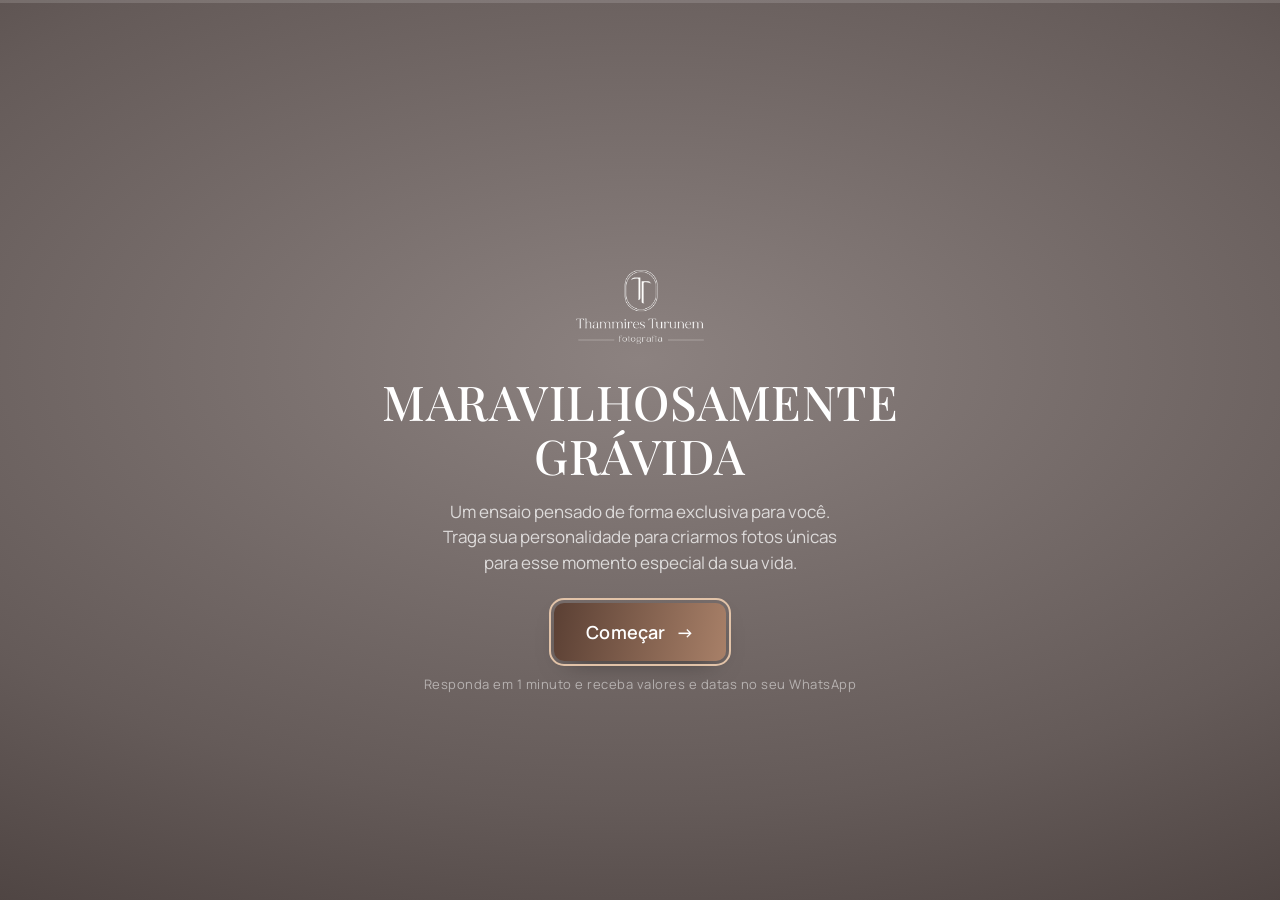
==== index.html @ eef32f4c "Formulário Maravilhosamente Grávida — prévia para a cliente Co-Authored-By: Claude Opus 5.5 <noreply" ====
<!doctype html>
<html lang="pt-BR">
<head>
  <meta charset="utf-8">
  <meta name="viewport" content="width=device-width, initial-scale=1, viewport-fit=cover">
  <meta name="theme-color" content="#3D3331">
  <title>Início</title>
  <link rel="preconnect" href="https://fonts.googleapis.com">
  <link rel="preconnect" href="https://fonts.gstatic.com" crossorigin>
  <link rel="stylesheet" href="assets/style.css">
</head>
<body class="home-page">
  <header class="hero" id="hero">
    <div class="hero-content">
      <div class="brand brand-hero" data-brand></div>
      <p class="hero-selo" id="h-selo"></p>
      <h1 class="hero-title" id="h-titulo" data-fit></h1>
      <p class="hero-text" id="h-chamada"></p>
      <a class="btn btn-primary hero-cta" id="h-cta" hidden></a>
      <a class="hero-link" id="h-wa" target="_blank" rel="noopener" data-wa="home-hero" hidden></a>
    </div>
  </header>

  <main class="home">
    <section class="about" id="about" hidden>
      <h2 class="about-title" id="a-titulo"></h2>
      <p class="about-text" id="a-texto"></p>
      <div id="a-galeria"></div>
    </section>
    <p class="sub" id="h-sub"></p>
    <nav class="paths" id="paths" aria-label="Escolha um caminho"></nav>
    <p class="home-foot" id="h-foot"></p>
  </main>

<p class="load-fail" id="load-fail" hidden>Não foi possível carregar os arquivos da pasta <b>assets/</b>. Confira se ela foi enviada junto com as páginas (assets/config.js, common.js, form.js e style.css) e abra a página em um navegador normal.</p>
  <script>setTimeout(function(){ if(!window.LP||!window.APP_CONFIG){ var e=document.getElementById('load-fail'); e.hidden=false; e.style.cssText='font:16px/1.5 system-ui,sans-serif;max-width:480px;margin:40px auto;padding:16px;border:1px solid #d33;border-radius:10px;color:#222;background:#fff'; } }, 1500);</script>
  <script src="assets/config.js"></script>
  <script>
    // Página inicial desligada (home.ativa = false): abre direto o formulário, mantendo as UTMs
    (function () {
      var C = window.APP_CONFIG || {}, H = C.home || {};
      var id = (C.ensaiosAtivos || [])[0], f = id && (C.formularios || {})[id];
      if (H.ativa === false && f) { document.documentElement.style.visibility = 'hidden'; location.replace(f.pagina + location.search); }
    })();
  </script>
  <script src="assets/common.js"></script>
  <script>
    (function () {
      var LP = window.LP, C = LP.config, H = C.home, el = LP.el;
      LP.boot();
      document.title = C.negocio.nome || H.selo || 'Início';

      function set(id, txt) { var n = document.getElementById(id); if (txt) n.textContent = txt; else n.hidden = true; }
      var qs = location.search; // mantém as UTMs do anúncio ao ir para o formulário
      var ativos = (C.ensaiosAtivos || []).filter(function (id) {
        if (!C.formularios[id]) console.warn('[Home] ensaio "' + id + '" não existe em formularios');
        return !!C.formularios[id];
      });
      var wa = LP.waLink(C.negocio.whatsapp, H.mensagemWhatsapp);

      /* ----- Abertura (hero) ----- */
      var hero = document.getElementById('hero');
      var fotosHero = (H.fotosHero || []).filter(Boolean).slice(0, 2);
      fotosHero.forEach(function (src, i) {
        var img = el('img', { class: 'hero-photo ' + (i === 0 ? 'hero-left' : 'hero-right'), src: src, alt: '', fetchpriority: i === 0 ? 'high' : null });
        img.addEventListener('error', function () { img.remove(); if (!hero.querySelector('.hero-photo')) hero.classList.remove('has-photo'); });
        hero.insertBefore(img, hero.firstChild);
      });
      if (fotosHero.length) {
        hero.classList.add('has-photo');
        // no celular a marca fica no topo, sobre a foto
        var top = el('div', { class: 'brand brand-hero brand-top', 'data-brand': true });
        hero.appendChild(top); LP.renderBrand(hero);
      }
      if (fotosHero.length === 1) hero.classList.add('one-photo');

      set('h-selo', H.selo);
      set('h-titulo', H.titulo);
      set('h-chamada', H.chamada || C.negocio.descricao);
      if (ativos.length) {
        var cta = document.getElementById('h-cta');
        cta.href = C.formularios[ativos[0]].pagina + qs;
        cta.hidden = false;
        cta.appendChild(document.createTextNode(H.botao || 'Quero meu ensaio'));
        cta.appendChild(el('span', { class: 'arrow', 'aria-hidden': 'true', text: '→' }));
      }
      if (wa && H.linkWhatsapp) {
        var hw = document.getElementById('h-wa');
        hw.href = wa; hw.textContent = H.linkWhatsapp; hw.hidden = false;
      }

      LP.fitText();

      /* ----- Apresentação: trecho + quadro de fotos ----- */
      var A = C.apresentacao || {};
      var g = LP.gallery(6);
      if (A.texto || g) {
        document.getElementById('about').hidden = false;
        set('a-titulo', A.titulo);
        set('a-texto', A.texto);
        if (g) document.getElementById('a-galeria').appendChild(g);
      }

      /* ----- Caminhos (cartões abaixo da abertura) ----- */
      if (H.mostrarOpcoes === false) { ativos = []; wa = ''; }
      set('h-sub', ativos.length || wa ? H.subtitulo : '');
      set('h-foot', C.negocio.nome ? '© ' + new Date().getFullYear() + ' ' + C.negocio.nome : '');
      var box = document.getElementById('paths');
      function card(o) {
        box.appendChild(el('a', {
          class: 'path' + (o.wa ? ' path-wa' : ''), href: o.href,
          target: o.wa ? '_blank' : null, rel: o.wa ? 'noopener' : null, 'data-wa': o.wa ? 'home' : null
        }, [
          o.etiqueta ? el('span', { class: 'path-tag', text: o.etiqueta }) : null,
          el('span', { class: 'path-title', text: o.titulo }),
          o.texto ? el('span', { class: 'path-text', text: o.texto }) : null,
          el('span', { class: 'path-go', 'aria-hidden': 'true', text: o.wa ? '↗' : '→' }),
          o.tempo ? el('span', { class: 'path-time', text: '⏱ ' + o.tempo }) : null
        ]));
      }
      ativos.forEach(function (id) {
        var f = C.formularios[id];
        card({ href: f.pagina + qs, etiqueta: f.card.etiqueta, titulo: f.card.titulo, texto: f.card.texto, tempo: f.card.tempo });
      });
      if (wa) card({ wa: true, href: wa, etiqueta: H.cardWhatsapp.etiqueta, titulo: H.cardWhatsapp.titulo, texto: H.cardWhatsapp.texto });
    })();
  </script>
</body>
</html>
---- assets/style.css ----
/* =====================================================================
   VISUAL — as cores e fontes vêm de config.js → tema.
   Os valores abaixo são só o padrão, caso o tema fique vazio.
   ===================================================================== */
:root {
  --bg-1: #8C8280;      /* fundo: centro */
  --bg-2: #3D3331;      /* fundo: bordas */
  --ink: #FFFFFF;       /* texto */
  --accent: #E2C3A8;    /* destaque: opção marcada, progresso, detalhes */
  --btn-1: #5B4034;     /* botão: início do degradê */
  --btn-2: #A88068;     /* botão: fim do degradê */
  --btn-ink: #FFFFFF;   /* texto do botão */
  --error: #FFB4A8;
  --display: "Playfair Display", Georgia, serif;
  --sans: "Manrope", system-ui, -apple-system, "Segoe UI", sans-serif;

  /* derivadas — não precisa mexer */
  --muted: color-mix(in srgb, var(--ink) 74%, transparent);
  --faint: color-mix(in srgb, var(--ink) 50%, transparent);
  --surface: color-mix(in srgb, var(--ink) 8%, transparent);
  --surface-2: color-mix(in srgb, var(--ink) 14%, transparent);
  --line: color-mix(in srgb, var(--ink) 26%, transparent);
  --accent-soft: color-mix(in srgb, var(--accent) 22%, transparent);
  --on-accent: var(--bg-2);
  --radius: 12px;
}

*, *::before, *::after { box-sizing: border-box; }
html { -webkit-text-size-adjust: 100%; background: var(--bg-2); }
body {
  margin: 0; min-height: 100dvh; color: var(--ink);
  font: 400 17px/1.5 var(--sans); -webkit-font-smoothing: antialiased;
  -webkit-tap-highlight-color: transparent;
}
body::before {
  content: ""; position: fixed; inset: 0; z-index: -1; pointer-events: none;
  background: radial-gradient(120% 90% at 50% 40%, var(--bg-1) 0%, color-mix(in srgb, var(--bg-1) 50%, var(--bg-2)) 55%, var(--bg-2) 100%);
}
button, input, textarea { font: inherit; color: inherit; }
a { color: inherit; }
:focus-visible { outline: 2px solid var(--accent); outline-offset: 3px; }

/* títulos em maiúsculas (tema.titulosMaiusculos) */
.caps .hero-title, .caps .hero-text, .caps .w-title, .caps .about-title { text-transform: uppercase; }

/* ---------- marca ---------- */
.brand { display: inline-flex; align-items: center; gap: 10px; font-weight: 600; font-size: 13px; letter-spacing: 3px; text-transform: uppercase; }
.brand[hidden] { display: none; }
.brand-logo { height: 44px; width: auto; max-width: 180px; object-fit: contain; }
.brand-mono {
  width: 42px; height: 42px; border-radius: 50%; display: grid; place-items: center; letter-spacing: 1px;
  background: transparent; color: var(--ink); border: 1px solid var(--line); font: 500 15px/1 var(--display);
}

/* ---------- botões ---------- */
.btn {
  display: inline-flex; align-items: center; justify-content: center; gap: 10px;
  min-height: 54px; padding: 0 28px; border-radius: 10px; border: 0; cursor: pointer;
  font-weight: 600; font-size: 17px; letter-spacing: .2px; text-decoration: none;
  transition: transform .15s, filter .2s, background .2s, opacity .2s;
}
.btn:active { transform: scale(.97); }
.btn-primary {
  color: var(--btn-ink); background: linear-gradient(100deg, var(--btn-1), var(--btn-2));
  box-shadow: 0 10px 28px -14px rgba(0, 0, 0, .6);
}
.btn-primary:hover { filter: brightness(1.08); }

/* brilho branco passando dentro do botão (tema.brilhoBotao) */
.btn-primary, .btn-wa { position: relative; overflow: hidden; isolation: isolate; }
.shine .btn-primary::after, .shine .btn-wa::after {
  content: ""; position: absolute; top: -10%; left: -70%; width: 50%; height: 120%; z-index: 1; pointer-events: none;
  background: linear-gradient(100deg, transparent 0%, rgba(255, 255, 255, .2) 30%, rgba(255, 255, 255, .75) 50%, rgba(255, 255, 255, .2) 70%, transparent 100%);
  transform: skewX(-20deg); animation: brilho 3.2s ease-in-out infinite;
}
@keyframes brilho { 0% { left: -70%; } 45%, 100% { left: 135%; } }
@media (prefers-reduced-motion: reduce) { .shine .btn-primary::after, .shine .btn-wa::after { animation: none; display: none; } }
.btn-ghost { background: transparent; color: var(--muted); padding: 0 12px; }
.btn-ghost:hover { color: var(--ink); }
.btn-lg { min-height: 58px; padding: 0 32px; font-size: 18px; }
.btn .arrow { transition: transform .2s; }
.btn:hover .arrow { transform: translateX(3px); }
.btn-wa { background: #1FA855; color: #fff; box-shadow: 0 10px 28px -14px rgba(0, 0, 0, .6); }
.btn-wa:hover { background: #178D46; }

/* =====================================================================
   PÁGINA INICIAL
   ===================================================================== */
.home { max-width: 560px; margin: 0 auto; padding: 40px 16px 48px; }
.home .sub { font: 500 20px/1.3 var(--display); margin: 32px 0 14px; }

.paths { display: grid; gap: 12px; }
.path {
  display: grid; grid-template-columns: 1fr auto; gap: 4px 16px; align-items: center;
  padding: 20px; border-radius: var(--radius); background: var(--surface); border: 1px solid var(--line);
  text-decoration: none; transition: border-color .2s, transform .15s, background .2s;
}
.path:hover { border-color: var(--accent); background: var(--surface-2); }
.path:active { transform: scale(.985); }
.path-tag { grid-column: 1; font-size: 11px; font-weight: 700; text-transform: uppercase; letter-spacing: 1.6px; color: var(--accent); }
.path-title { grid-column: 1; font: 500 20px/1.25 var(--display); }
.path-text { grid-column: 1; color: var(--muted); font-size: 15px; margin-top: 2px; }
.path-go {
  grid-column: 2; grid-row: 1 / span 3; width: 44px; height: 44px; border-radius: 50%;
  display: grid; place-items: center; background: var(--accent-soft); color: var(--accent); font-weight: 700;
}
.path-time { grid-column: 1; margin-top: 6px; font-size: 13px; color: var(--faint); font-weight: 600; }
.path-wa .path-go { background: #25D36626; color: #6EE7A0; }
.home-foot { margin-top: 36px; color: var(--faint); font-size: 13px; text-align: center; }

/* ---------- abertura (hero) ---------- */
.hero {
  position: relative; overflow: hidden; isolation: isolate; text-align: center;
  min-height: 92svh; display: flex; align-items: center; justify-content: center;
}
.hero-content { position: relative; z-index: 2; width: 100%; max-width: 640px; padding: 48px 20px 56px; }
.hero-photo { position: absolute; z-index: 1; object-fit: cover; pointer-events: none; }
.brand-hero:not([hidden]) { display: flex; flex-direction: column; justify-content: center; margin: 0 auto 22px; gap: 10px; width: fit-content; }
.brand-hero .brand-logo { height: 64px; max-width: 220px; }
.brand-hero .brand-mono { width: 52px; height: 52px; font-size: 18px; }
.brand-hero .brand-name { font-weight: 500; letter-spacing: 4px; opacity: .9; }
.hero-selo { margin: 0 0 14px; font-size: 12px; font-weight: 700; letter-spacing: 3px; text-transform: uppercase; color: var(--accent); }
.hero-title, .w-title { overflow-wrap: normal; word-break: normal; hyphens: manual; }
.hero-title {
  font: 500 clamp(32px, 9vw, 64px)/1.08 var(--display); letter-spacing: .5px;
  margin: 0 0 18px; text-wrap: balance; text-shadow: 0 2px 24px rgba(0, 0, 0, .18);
}
.hero-text {
  font: 400 clamp(16px, 4.2vw, 21px)/1.45 var(--display); letter-spacing: .6px;
  margin: 0 auto 30px; max-width: 30ch; opacity: .95; text-wrap: balance;
}
.hero-cta { min-height: 58px; padding: 0 32px; }
.hero-link { display: block; width: fit-content; margin: 18px auto 0; font-size: 15px; color: var(--muted); text-underline-offset: 4px; }
.hero-link:hover { color: var(--ink); }

/* celular: a 1ª foto ocupa o topo e se dissolve no fundo */
.hero.has-photo { align-items: flex-end; }
.hero.has-photo .hero-content { padding-top: 30svh; padding-bottom: 32px; }
.hero.has-photo .hero-content .brand-hero { display: none; }
.hero.has-photo .hero-title { font-size: clamp(28px, 7.6vw, 64px); margin-bottom: 12px; }
.hero.has-photo .hero-text { font-size: clamp(15px, 3.8vw, 21px); margin-bottom: 22px; }
.brand-top { position: absolute; z-index: 2; top: 18px; left: 0; right: 0; text-shadow: 0 1px 12px rgba(0, 0, 0, .35); }
.brand-top .brand-logo { height: 48px; }
.brand-top .brand-mono { width: 42px; height: 42px; font-size: 15px; }
.hero-left {
  inset: 0 0 auto 0; width: 100%; height: 60svh; object-position: center 20%;
  -webkit-mask-image: linear-gradient(to bottom, #000 55%, transparent 100%); mask-image: linear-gradient(to bottom, #000 55%, transparent 100%);
}
.hero.has-photo .hero-content::before {
  content: ""; position: absolute; inset: -40px 0 0; z-index: -1;
  background: linear-gradient(to bottom, transparent, color-mix(in srgb, var(--bg-2) 60%, transparent) 25%, color-mix(in srgb, var(--bg-2) 60%, transparent) 70%, transparent);
}
.hero-right { display: none; }

/* computador: fotos nas laterais, texto no centro */
@media (min-width: 900px) {
  .hero, .hero.has-photo { min-height: 100svh; align-items: center; }
  .hero.has-photo .hero-content { padding-top: 48px; padding-bottom: 56px; }
  .hero.has-photo .hero-content .brand-hero { display: flex; }
  .brand-top { display: none !important; }
  .hero.has-photo .hero-content::before { display: none; }
  .hero-left, .hero-right { display: block; top: 0; bottom: 0; height: 100%; width: 34%; object-position: center top; }
  .hero-left { left: 0; right: auto; -webkit-mask-image: linear-gradient(to right, #000 55%, transparent); mask-image: linear-gradient(to right, #000 55%, transparent); }
  .hero-right { right: 0; -webkit-mask-image: linear-gradient(to left, #000 55%, transparent); mask-image: linear-gradient(to left, #000 55%, transparent); }
  .hero.one-photo .hero-left { width: 42%; }
  .hero.one-photo .hero-content { margin-left: 34%; }
}

/* logo em imagem: tamanhos por lugar */
.brand-hero .brand-logo { height: 96px; max-width: 240px; }
.brand-top .brand-logo { height: 76px; max-width: 200px; }
.step-welcome .brand-logo { height: 84px; max-width: 220px; }

/* ---------- apresentação e quadro de fotos ---------- */
.about { margin: 0 0 8px; }
.about-title { font: 500 22px/1.3 var(--display); letter-spacing: .6px; margin: 0 0 10px; }
.about-text { color: var(--muted); margin: 0 0 18px; }
.gallery { display: grid; gap: 6px; grid-template-columns: repeat(3, 1fr); }
.gallery.n1 { grid-template-columns: 1fr; }
.gallery.n2, .gallery.n4 { grid-template-columns: repeat(2, 1fr); }
.gallery.n5 .g-item:first-child { grid-row: span 2; }
.g-item {
  display: block; padding: 0; border: 0; border-radius: 8px; overflow: hidden; cursor: zoom-in;
  aspect-ratio: 3 / 4; background: var(--surface);
}
.gallery.n1 .g-item { aspect-ratio: 4 / 5; }
.gallery.n5 .g-item:first-child { aspect-ratio: auto; }
.g-item img { width: 100%; height: 100%; object-fit: cover; display: block; transition: transform .4s; }
.g-item:hover img { transform: scale(1.04); }
.gallery-strip { margin: 0 auto 26px; max-width: 360px; width: 100%; }

.lightbox {
  position: fixed; inset: 0; z-index: 50; background: rgba(12, 11, 10, .94);
  display: grid; place-items: center; padding: 56px 12px; animation: fade .2s ease;
}
.lightbox img { max-width: 100%; max-height: 100%; object-fit: contain; border-radius: 6px; }
.lb-close, .lb-nav {
  position: absolute; border: 0; background: rgba(255, 255, 255, .12); color: #fff; cursor: pointer;
  width: 44px; height: 44px; border-radius: 50%; font-size: 28px; line-height: 1; display: grid; place-items: center;
}
.lb-close { top: 10px; right: 10px; }
.lb-nav { top: 50%; transform: translateY(-50%); }
.lb-prev { left: 8px; } .lb-next { right: 8px; }
@keyframes fade { from { opacity: 0; } }

/* =====================================================================
   FORMULÁRIO
   ===================================================================== */
.form-page { display: flex; flex-direction: column; min-height: 100dvh; overflow-x: hidden; }

.progress { position: fixed; inset: 0 0 auto 0; height: 3px; background: var(--surface-2); z-index: 10; }
.progress-bar { height: 100%; width: 0; background: var(--accent); transition: width .5s cubic-bezier(.2, .8, .2, 1); }

.topbar {
  position: fixed; top: 3px; left: 0; right: 0; z-index: 9; height: 52px;
  display: flex; align-items: center; justify-content: space-between; padding: 0 8px 0 4px;
  background: color-mix(in srgb, var(--bg-2) 30%, transparent);
  -webkit-backdrop-filter: blur(10px); backdrop-filter: blur(10px); transition: opacity .3s;
}
.topbar.is-hidden { opacity: 0; pointer-events: none; }
.back {
  width: 44px; height: 44px; border: 0; background: none; border-radius: 50%; cursor: pointer;
  font-size: 22px; color: var(--muted); display: grid; place-items: center;
}
.back:hover { color: var(--ink); background: var(--surface); }
.progress-text { font-size: 12px; font-weight: 700; letter-spacing: 1px; color: var(--muted); padding-right: 8px; font-variant-numeric: tabular-nums; }

#stage { flex: 1; display: flex; position: relative; }
.step {
  width: 100%; max-width: 600px; margin: 0 auto; padding: 88px 20px 40px;
  display: flex; flex-direction: column; justify-content: center; min-height: 100dvh;
  transition: opacity .32s ease, transform .42s cubic-bezier(.2, .8, .2, 1);
}
.step.enter { opacity: 0; transform: translateY(28px); }
.step.enter-back { opacity: 0; transform: translateY(-28px); }
.step.leave { opacity: 0; transform: translateY(-28px); transition-duration: .22s; }
.step.leave-back { opacity: 0; transform: translateY(28px); transition-duration: .22s; }
@media (prefers-reduced-motion: reduce) { .step, .progress-bar { transition: none !important; } }

.q-num { margin: 0 0 10px; font-size: 12px; font-weight: 700; letter-spacing: 2px; text-transform: uppercase; color: var(--accent); }
.q-title { font: 500 clamp(25px, 6.6vw, 36px)/1.22 var(--display); margin: 0 0 8px; text-wrap: balance; }
.q-help { color: var(--muted); margin: 0 0 4px; font-size: 16px; }
.q-body { margin-top: 24px; }

.field {
  width: 100%; border: 0; border-bottom: 1.5px solid var(--line); background: transparent; color: var(--ink);
  padding: 10px 2px; font-size: 22px; border-radius: 0; outline: none; transition: border-color .2s;
  caret-color: var(--accent);
}
.field:focus { border-color: var(--accent); }
.field::placeholder { color: var(--faint); }
textarea.field { resize: none; line-height: 1.4; min-height: 96px; font-size: 19px; }

.options { display: grid; gap: 10px; }
.option {
  display: flex; align-items: center; gap: 14px; width: 100%; min-height: 58px; padding: 12px 16px;
  text-align: left; background: var(--surface); border: 1px solid var(--line); border-radius: var(--radius);
  cursor: pointer; font-size: 17px; font-weight: 500; transition: border-color .15s, background .15s, transform .12s;
}
.option:hover { border-color: color-mix(in srgb, var(--accent) 60%, var(--line)); background: var(--surface-2); }
.option:active { transform: scale(.985); }
.option .key {
  flex: none; width: 28px; height: 28px; border-radius: 7px; display: grid; place-items: center;
  font-size: 12px; font-weight: 700; border: 1px solid var(--line); color: var(--muted);
}
.option .label { flex: 1; }
.option .check { flex: none; width: 22px; height: 22px; border-radius: 50%; border: 1px solid var(--line); position: relative; }
.option[role="checkbox"] .check { border-radius: 6px; }
.option.is-on { border-color: var(--accent); background: var(--accent-soft); }
.option.is-on .key { background: var(--accent); border-color: var(--accent); color: var(--on-accent); }
.option.is-on .check { background: var(--accent); border-color: var(--accent); }
.option.is-on .check::after {
  content: ""; position: absolute; left: 7px; top: 3px; width: 5px; height: 10px;
  border: solid var(--on-accent); border-width: 0 2px 2px 0; transform: rotate(45deg);
}
.option.pulse { animation: pulse .34s ease; }
@keyframes pulse { 40% { transform: scale(.98); } }

.actions { display: flex; align-items: center; flex-wrap: wrap; gap: 10px 14px; margin-top: 28px; }
.hint { font-size: 13px; color: var(--faint); }
.error { min-height: 22px; margin: 12px 0 0; color: var(--error); font-size: 15px; font-weight: 600; }
.shake { animation: shake .35s ease; }
@keyframes shake { 20%, 60% { transform: translateX(-6px); } 40%, 80% { transform: translateX(6px); } }

/* boas-vindas e final: centralizados, como a abertura */
.step-welcome, .step-final { text-align: center; align-items: center; }
.step-welcome .brand:not([hidden]) { display: flex; flex-direction: column; gap: 10px; margin-bottom: 26px; }
.step-welcome .actions, .step-final .actions { justify-content: center; }
.w-title { font: 500 clamp(28px, 7.8vw, 48px)/1.12 var(--display); letter-spacing: .5px; margin: 0 0 16px; text-wrap: balance; }
.w-text { color: var(--muted); margin: 0 auto; max-width: 42ch; }
.w-time { margin: 14px 0 0; font-size: 13px; letter-spacing: .5px; color: var(--faint); }
.step-final .w-text { margin-bottom: 28px; }
.step-final .btn-ghost { margin-top: 10px; }
.done-mark {
  width: 76px; height: 76px; border-radius: 50%; margin-bottom: 24px; position: relative;
  border: 1px solid var(--accent); background: var(--accent-soft); animation: pop .5s cubic-bezier(.2, 1.4, .4, 1);
}
.done-mark::after {
  content: ""; position: absolute; left: 29px; top: 17px; width: 14px; height: 28px;
  border: solid var(--accent); border-width: 0 3px 3px 0; transform: rotate(45deg);
}
@keyframes pop { from { transform: scale(.4); opacity: 0; } }

/* ---------- vitrine (carrossel no meio do formulário) ---------- */
.step-galeria { text-align: center; align-items: center; }
.step-galeria .q-title { margin-bottom: 6px; }
.coverflow {
  position: relative; margin: 22px auto 0; touch-action: pan-y; user-select: none;
  width: min(100%, 480px, calc(58svh * 1.29)); aspect-ratio: 1.29;
}
.cf-slide {
  position: absolute; top: 0; left: 50%; width: 62%; aspect-ratio: 4 / 5; cursor: pointer;
  border-radius: 14px; overflow: hidden; background: var(--surface);
  transform: translateX(-50%) scale(1); opacity: 1; z-index: 3;
  box-shadow: 0 22px 44px -22px rgba(0, 0, 0, .75);
  transition: transform .7s cubic-bezier(.22, .8, .24, 1), opacity .7s ease, filter .7s ease;
}
.cf-slide img { width: 100%; height: 100%; object-fit: cover; display: block; pointer-events: none; -webkit-user-drag: none; }
.cf-slide.is-left  { transform: translateX(-112%) scale(.78); opacity: .75; filter: brightness(.55) saturate(.85); z-index: 2; }
.cf-slide.is-right { transform: translateX(12%) scale(.78);   opacity: .75; filter: brightness(.55) saturate(.85); z-index: 2; }
.cf-slide.is-hidden-left  { transform: translateX(-150%) scale(.6); opacity: 0; z-index: 1; pointer-events: none; }
.cf-slide.is-hidden-right { transform: translateX(50%) scale(.6);   opacity: 0; z-index: 1; pointer-events: none; }
.cf-slide.is-center { cursor: grab; }
@media (prefers-reduced-motion: reduce) { .cf-slide { transition: opacity .3s; } }
.car-dots { display: flex; justify-content: center; gap: 8px; margin-top: 16px; }
.car-dots button {
  width: 7px; height: 7px; padding: 0; border: 0; border-radius: 99px; cursor: pointer;
  background: var(--line); transition: width .3s, background .3s;
}
.car-dots button.on { width: 22px; background: var(--accent); }
.step-galeria .actions { justify-content: center; margin-top: 22px; }

/* ---------- abertura do formulário com fotos nas laterais (capa) ---------- */
.step.welcome-cover { max-width: none; padding: 0; position: relative; overflow: hidden; justify-content: flex-end; }
.wc-photo { position: absolute; top: 0; z-index: 0; object-fit: cover; object-position: center top; pointer-events: none; }
.wc-content { position: relative; z-index: 1; width: 100%; max-width: 600px; margin: 0 auto; padding: 0 20px 36px; display: flex; flex-direction: column; align-items: center; }
/* celular: as duas fotos no alto, cada uma de um lado, dissolvendo no centro e embaixo */
.wc-left, .wc-right {
  width: 51%; height: 62svh; object-position: center top;
  -webkit-mask-image: var(--wc-mask-x), linear-gradient(to bottom, #000 55%, transparent 100%);
  mask-image: var(--wc-mask-x), linear-gradient(to bottom, #000 55%, transparent 100%);
  -webkit-mask-composite: source-in; mask-composite: intersect;
}
.wc-left { left: 0; --wc-mask-x: linear-gradient(to right, #000 70%, transparent 100%); }
.wc-right { right: 0; --wc-mask-x: linear-gradient(to left, #000 70%, transparent 100%); }
.wc-mirror { transform: scaleX(-1); --wc-mask-x: linear-gradient(to right, #000 70%, transparent 100%); }
.welcome-cover .wc-content { padding-top: 40svh; }
.welcome-cover .wc-content::before {
  content: ""; position: absolute; inset: -60px 0 0; z-index: -1; pointer-events: none;
  background: linear-gradient(to bottom, transparent, color-mix(in srgb, var(--bg-2) 45%, transparent) 30%, color-mix(in srgb, var(--bg-2) 45%, transparent) 75%, transparent);
}
.welcome-cover .brand:not([hidden]) { margin-bottom: 18px; }
.welcome-cover .w-title { text-shadow: 0 2px 24px rgba(0, 0, 0, .25); }
/* computador: fotos de altura inteira nas laterais, texto no centro */
@media (min-width: 900px) {
  .step.welcome-cover { justify-content: center; }
  /* a foto inteira aparece (altura da tela, largura proporcional), presa embaixo nos cantos,
     com degradê para o centro e um leve degradê no topo — como uma capa */
  .wc-left, .wc-right {
    top: auto; bottom: 0; height: 100%; width: auto; max-width: 40%;
    object-fit: cover; object-position: center top;
    -webkit-mask-image: var(--wc-mask-x), linear-gradient(to bottom, transparent 0, #000 14%);
    mask-image: var(--wc-mask-x), linear-gradient(to bottom, transparent 0, #000 14%);
  }
  .wc-left { --wc-mask-x: linear-gradient(to right, #000 62%, transparent 100%); }
  .wc-right { --wc-mask-x: linear-gradient(to left, #000 62%, transparent 100%); }
  .wc-mirror { --wc-mask-x: linear-gradient(to right, #000 62%, transparent 100%); }
  .welcome-cover .wc-content { padding: 48px 20px; }
  .welcome-cover .wc-content::before { display: none; }
}

@media (min-width: 720px) {
  .step { padding-top: 100px; }
  .home { padding-top: 56px; }
}
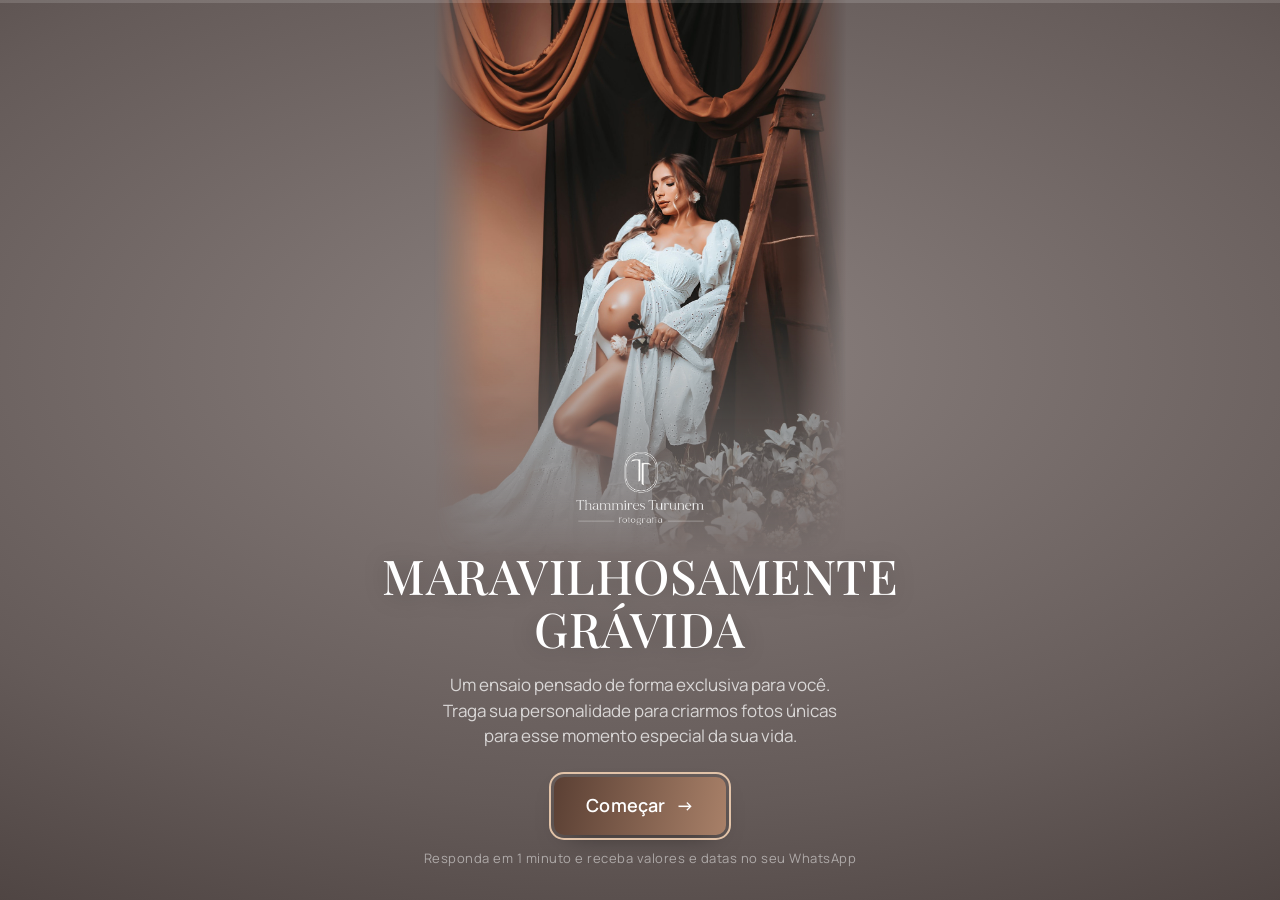
==== commit f725fd71: "Força o navegador a baixar a versão nova dos arquivos Co-Authored-By: Claude Opus 5.5 <noreply@anthr" ====
--- a/index.html
+++ b/index.html
@@ -7,7 +7,7 @@
   <title>Início</title>
   <link rel="preconnect" href="https://fonts.googleapis.com">
   <link rel="preconnect" href="https://fonts.gstatic.com" crossorigin>
-  <link rel="stylesheet" href="assets/style.css">
+  <link rel="stylesheet" href="assets/style.css?v=202609251041">
 </head>
 <body class="home-page">
   <header class="hero" id="hero">
@@ -34,7 +34,7 @@
 
 <p class="load-fail" id="load-fail" hidden>Não foi possível carregar os arquivos da pasta <b>assets/</b>. Confira se ela foi enviada junto com as páginas (assets/config.js, common.js, form.js e style.css) e abra a página em um navegador normal.</p>
   <script>setTimeout(function(){ if(!window.LP||!window.APP_CONFIG){ var e=document.getElementById('load-fail'); e.hidden=false; e.style.cssText='font:16px/1.5 system-ui,sans-serif;max-width:480px;margin:40px auto;padding:16px;border:1px solid #d33;border-radius:10px;color:#222;background:#fff'; } }, 1500);</script>
-  <script src="assets/config.js"></script>
+  <script src="assets/config.js?v=202609251041"></script>
   <script>
     // Página inicial desligada (home.ativa = false): abre direto o formulário, mantendo as UTMs
     (function () {
@@ -43,7 +43,7 @@
       if (H.ativa === false && f) { document.documentElement.style.visibility = 'hidden'; location.replace(f.pagina + location.search); }
     })();
   </script>
-  <script src="assets/common.js"></script>
+  <script src="assets/common.js?v=202609251041"></script>
   <script>
     (function () {
       var LP = window.LP, C = LP.config, H = C.home, el = LP.el;
--- a/assets/style.css
+++ b/assets/style.css
@@ -369,6 +369,24 @@
   .welcome-cover .wc-content::before { display: none; }
 }
 
+/* ---------- abertura com UMA foto centralizada no topo (boasVindas.fotoCentral) ---------- */
+.wc-center {
+  left: 50%; transform: translateX(-50%); width: 100%; max-width: 560px; height: 60svh; object-position: center 25%;
+  -webkit-mask-image: linear-gradient(to bottom, #000 50%, transparent 100%), linear-gradient(to right, transparent 0, #000 12%, #000 88%, transparent 100%);
+  mask-image: linear-gradient(to bottom, #000 50%, transparent 100%), linear-gradient(to right, transparent 0, #000 12%, #000 88%, transparent 100%);
+  -webkit-mask-composite: source-in; mask-composite: intersect;
+}
+@media (max-width: 559px) {
+  .wc-center { -webkit-mask-image: linear-gradient(to bottom, #000 50%, transparent 100%); mask-image: linear-gradient(to bottom, #000 50%, transparent 100%); }
+}
+.welcome-center .wc-content { padding-top: 44svh; }
+@media (min-width: 900px) {
+  .step.welcome-center { justify-content: flex-end; }
+  .wc-center { height: 62vh; width: auto; max-width: 70%; top: 0; bottom: auto; }
+  .welcome-center .wc-content { padding: 45vh 20px 32px; }
+  .welcome-center .wc-content::before { display: none; }
+}
+
 @media (min-width: 720px) {
   .step { padding-top: 100px; }
   .home { padding-top: 56px; }
